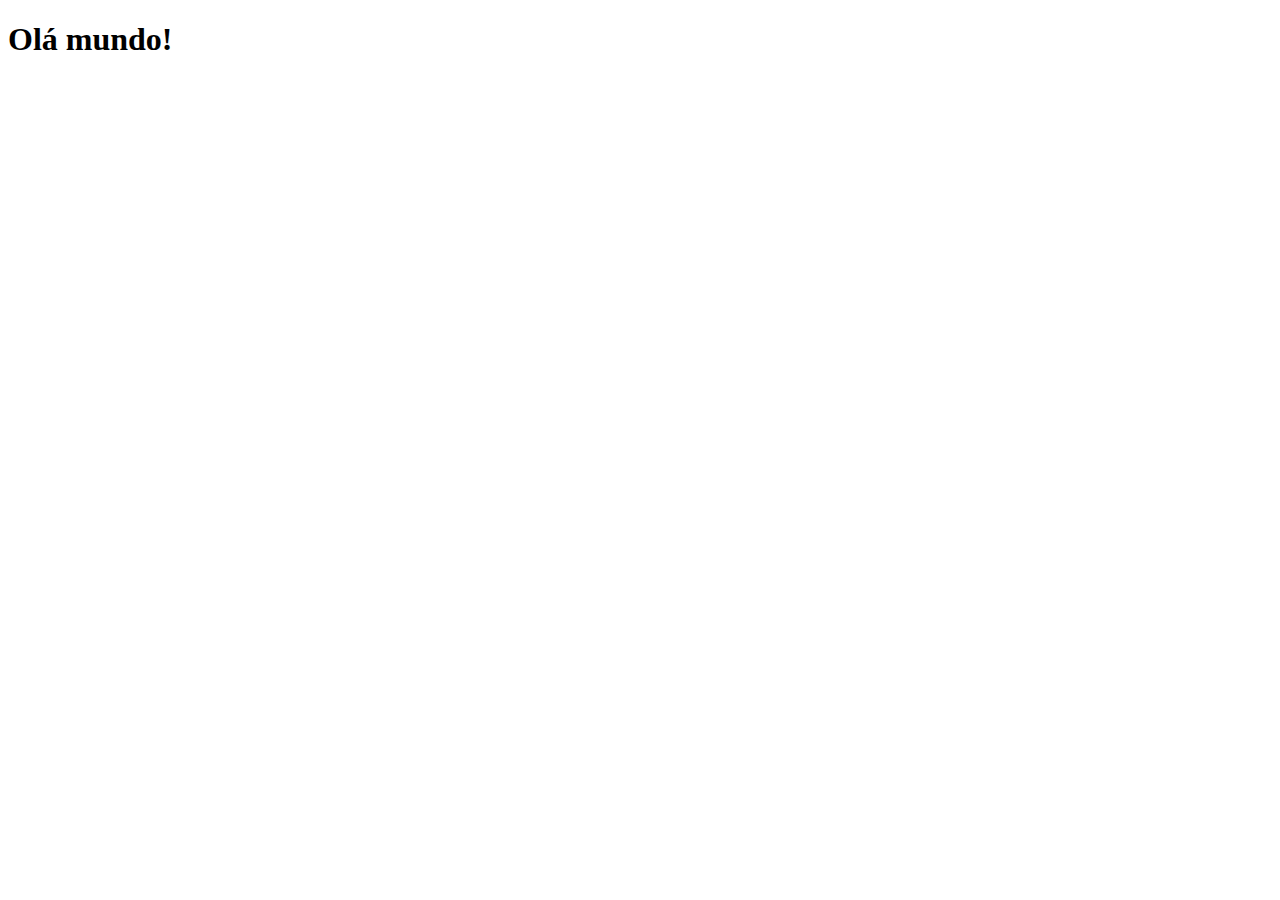
==== index.html @ 2ec0d381 "Criei a pagina principal" ====
<!DOCTYPE html>
<html lang="pt-br">
<head>
    <meta charset="UTF-8">
    <meta http-equiv="X-UA-Compatible" content="IE=edge">
    <meta name="viewport" content="width=device-width, initial-scale=1.0">
    <title>Projeto redes socias</title>
    <link rel="shortcut icon" href="favicon.ico" type="image/x-icon">
</head>
<body>
    <h1>Olá mundo! </h1>
</body>
</html>
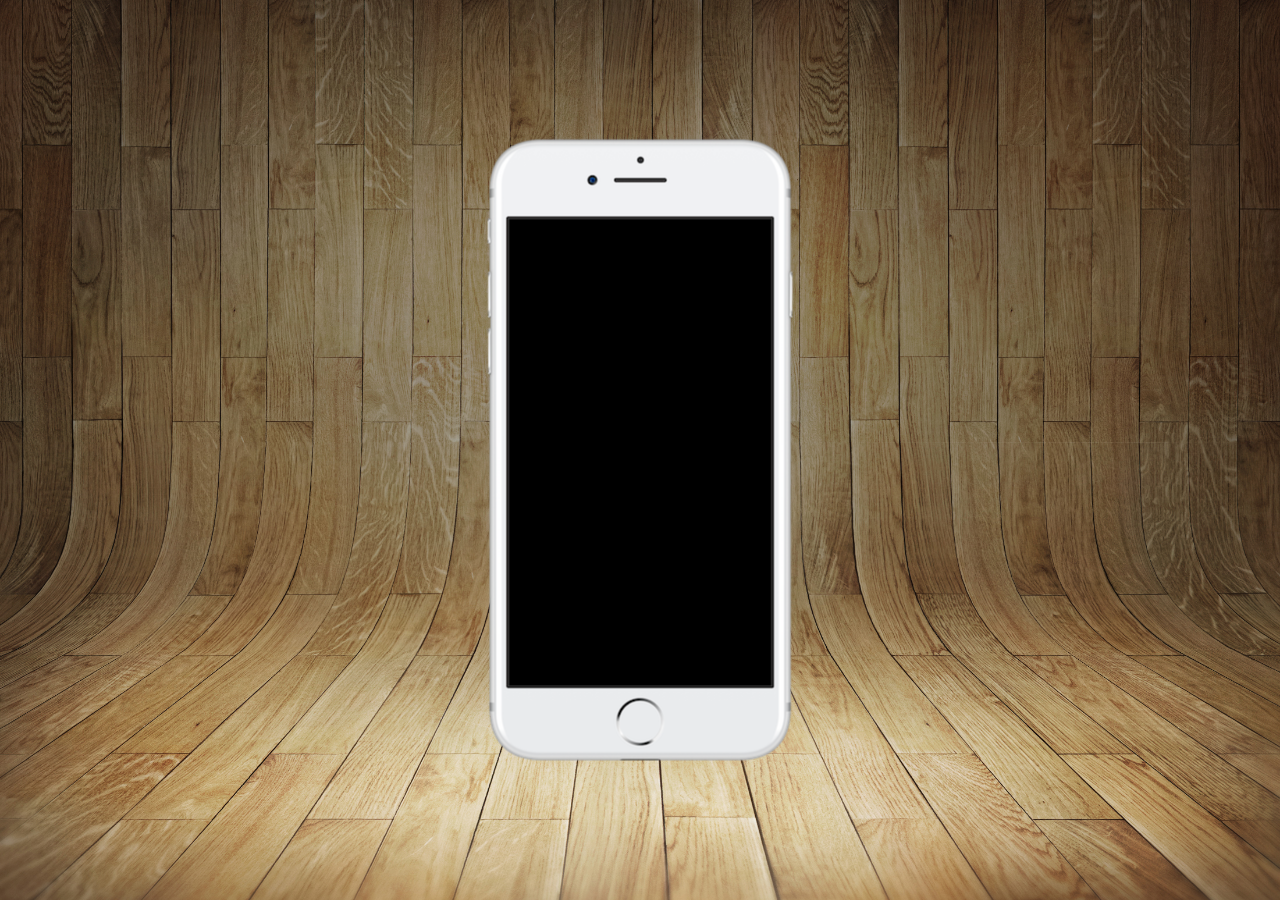
==== commit 7fd15199: "Create estilos" ====
--- a/index.html
+++ b/index.html
@@ -5,9 +5,18 @@
     <meta http-equiv="X-UA-Compatible" content="IE=edge">
     <meta name="viewport" content="width=device-width, initial-scale=1.0">
     <title>Projeto redes socias</title>
+    <link rel="stylesheet" href="estilos/style.css">
     <link rel="shortcut icon" href="favicon.ico" type="image/x-icon">
 </head>
 <body>
-    <h1>Olá mundo! </h1>
+    <main>
+        <section id="telefone">
+
+        </section>
+
+        <section id="redes-sociais">
+
+        </section>
+    </main>
 </body>
 </html>--- a/estilos/style.css
+++ b/estilos/style.css
@@ -0,0 +1,31 @@
+@charset "UTF-8";
+*{
+    margin: 0px;
+    padding: 0px;
+    font-family: Arial, Helvetica, sans-serif;
+}
+html, body{
+    height: 100vh;
+    width: 100vw;
+    background-color: black;
+}
+body{
+    background: url('../imagens/fundo-madeira.jpg') no-repeat top center;
+    background-size: cover;
+    background-attachment: fixed;
+}
+main{
+    height: 100vh;
+    position: relative;
+    
+}
+section#telefone{
+    position: absolute;
+    top: 50%;
+    left: 50%;
+    transform: translate(-50%, -50%);
+
+    height: 627px;
+    width: 311px;  
+    background: url('../imagens/frame-iphone.png') no-repeat ;
+}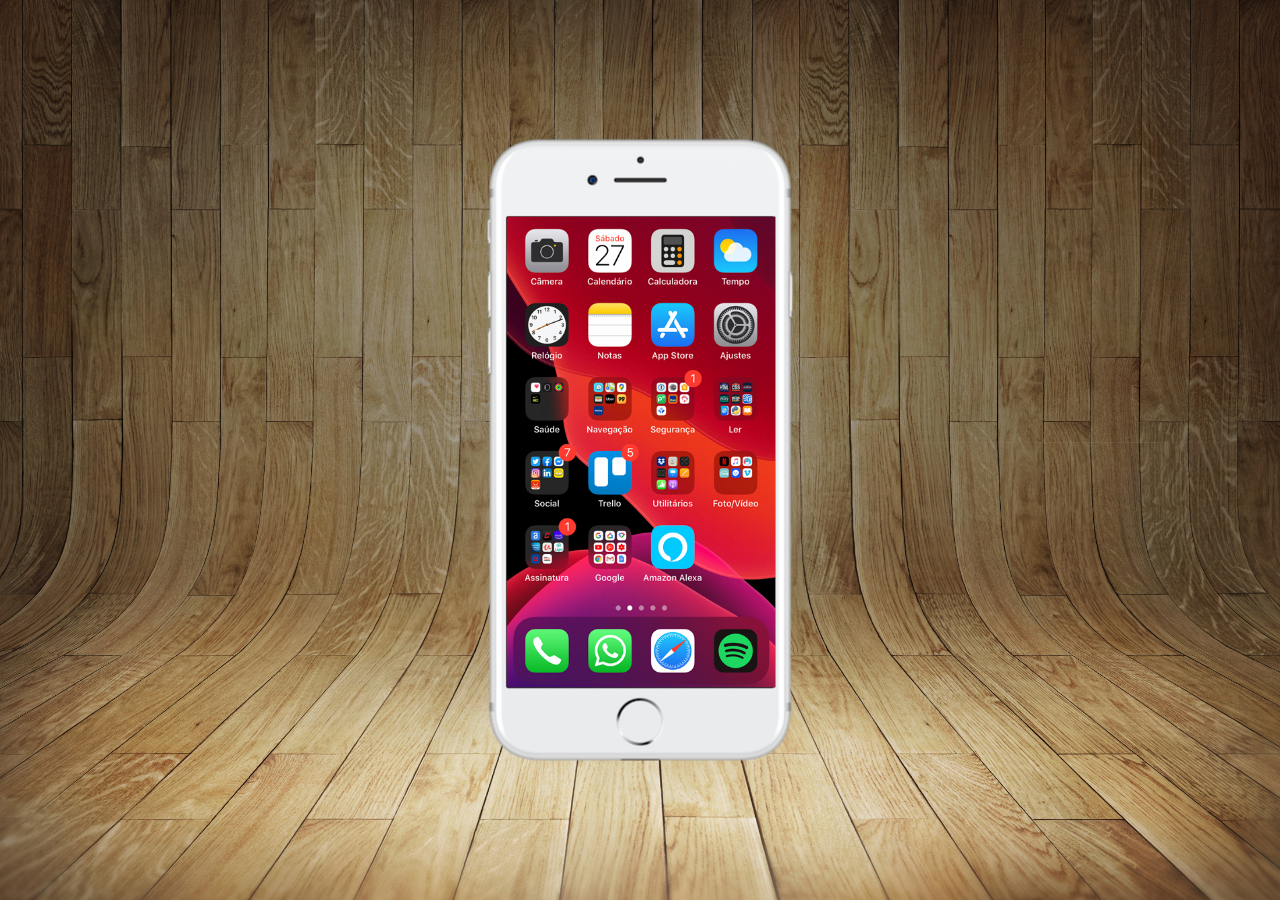
==== commit e6fa45b9: "Criei a tela home" ====
--- a/index.html
+++ b/index.html
@@ -11,7 +11,7 @@
 <body>
     <main>
         <section id="telefone">
-
+            <iframe src="home.html" frameborder="0" name="tela" id="tela"></iframe>
         </section>
 
         <section id="redes-sociais">
--- a/estilos/style.css
+++ b/estilos/style.css
@@ -28,4 +28,11 @@
     height: 627px;
     width: 311px;  
     background: url('../imagens/frame-iphone.png') no-repeat ;
+}
+iframe#tela{
+    position: relative;
+    top: 80px;
+    left: 22px;
+    width: 269px;
+    height: 471px;
 }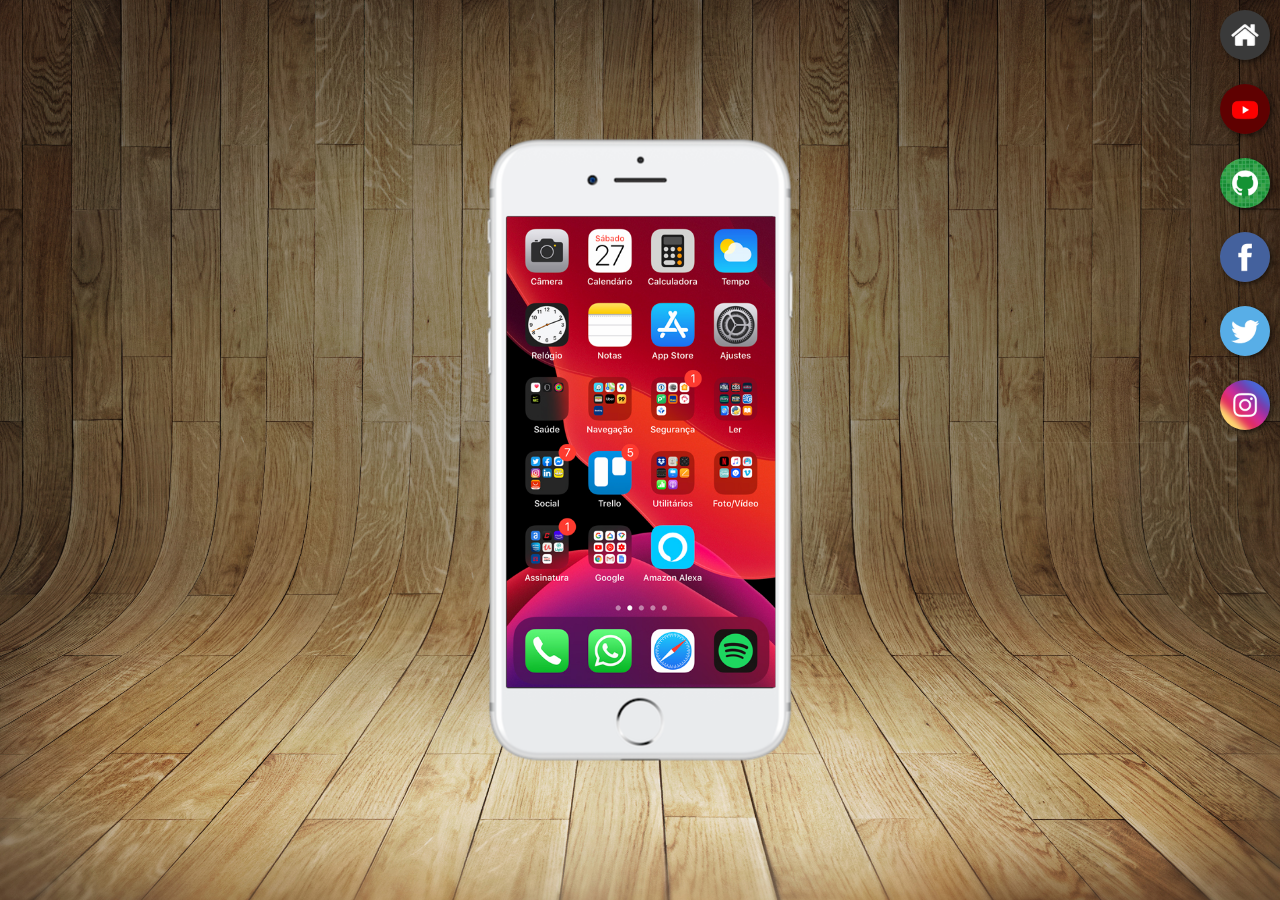
==== commit 05b5a2c8: "Criei botões na lateral" ====
--- a/index.html
+++ b/index.html
@@ -11,11 +11,18 @@
 <body>
     <main>
         <section id="telefone">
-            <iframe src="home.html" frameborder="0" name="tela" id="tela"></iframe>
+            <iframe src="home.html" frameborder="0" name="tela" id="tela">
+                Seu navegador não tem suporte.
+            </iframe>
         </section>
 
         <section id="redes-sociais">
-
+            <a href="#" target="tela"><img src="imagens/logo-home.jpg" alt=""></a><br> 
+            <a href="#" target="tela"><img src="imagens/logo-youtube.jpg" alt=""></a><br> 
+            <a href="#" target="tela"><img src="imagens/logo-github.jpg" alt=""></a> <br>
+            <a href="#" target="tela"><img src="imagens/logo-facebook.jpg" alt=""></a> <br>
+            <a href="#" target="tela"><img src="imagens/logo-twitter.jpg" alt=""></a> <br>
+            <a href="#" target="tela"><img src="imagens/logo-instagram.jpg " alt=""></a>
         </section>
     </main>
 </body>
--- a/estilos/style.css
+++ b/estilos/style.css
@@ -35,4 +35,20 @@
     left: 22px;
     width: 269px;
     height: 471px;
+}
+section#redes-sociais{
+    text-align: right;
+}
+section#redes-sociais img{
+    width: 50px;
+    margin: 10px;
+    border-radius: 50%;
+    box-shadow: 2px 2px 5px rgba(0, 0, 0, 0.562);
+    box-sizing: border-box;
+}
+section#redes-sociais img:hover{
+    border: 2px solid rgba(255, 255, 255, 0.562);
+    transform: translate(-3px, -3px);
+    box-shadow: 5px 5px 10px rgba(0, 0, 0, 0.658);
+    transition: 1.3s;
 }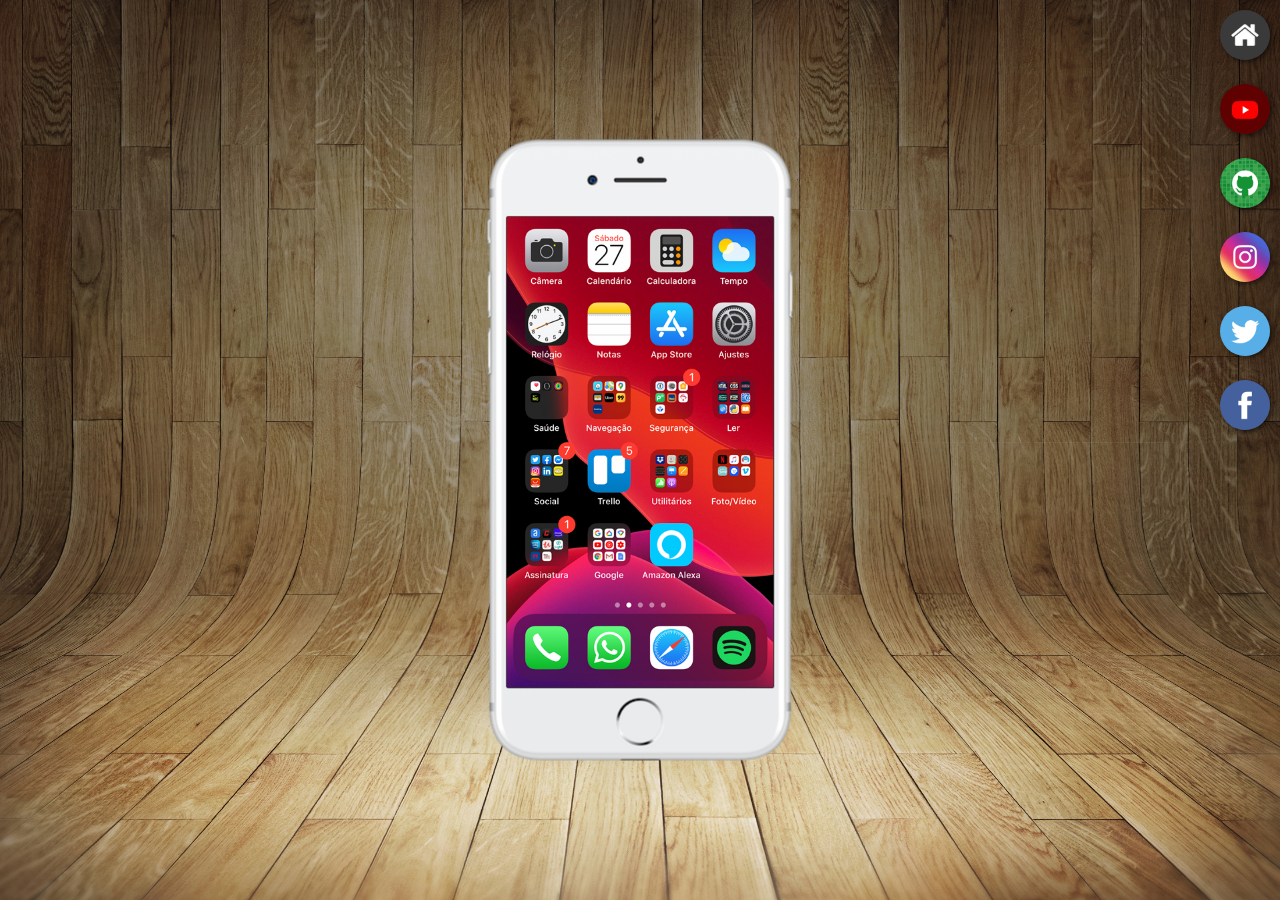
==== commit 4c13d3dc: "Create muita coisa" ====
--- a/index.html
+++ b/index.html
@@ -17,12 +17,12 @@
         </section>
 
         <section id="redes-sociais">
-            <a href="#" target="tela"><img src="imagens/logo-home.jpg" alt=""></a><br> 
-            <a href="#" target="tela"><img src="imagens/logo-youtube.jpg" alt=""></a><br> 
+            <a href="home.html" target="tela"><img src="imagens/logo-home.jpg" alt=""></a><br> 
+            <a href="youtube.html" target="tela"><img src="imagens/logo-youtube.jpg" alt=""></a><br> 
             <a href="#" target="tela"><img src="imagens/logo-github.jpg" alt=""></a> <br>
-            <a href="#" target="tela"><img src="imagens/logo-facebook.jpg" alt=""></a> <br>
+            <a href="#" target="tela"><img src="imagens/logo-instagram.jpg" alt=""></a> <br>
             <a href="#" target="tela"><img src="imagens/logo-twitter.jpg" alt=""></a> <br>
-            <a href="#" target="tela"><img src="imagens/logo-instagram.jpg " alt=""></a>
+            <a href="#" target="tela"><img src="imagens/logo-facebook.jpg " alt=""></a>
         </section>
     </main>
 </body>
--- a/estilos/style.css
+++ b/estilos/style.css
@@ -33,7 +33,7 @@
     position: relative;
     top: 80px;
     left: 22px;
-    width: 269px;
+    width: 267px;
     height: 471px;
 }
 section#redes-sociais{
